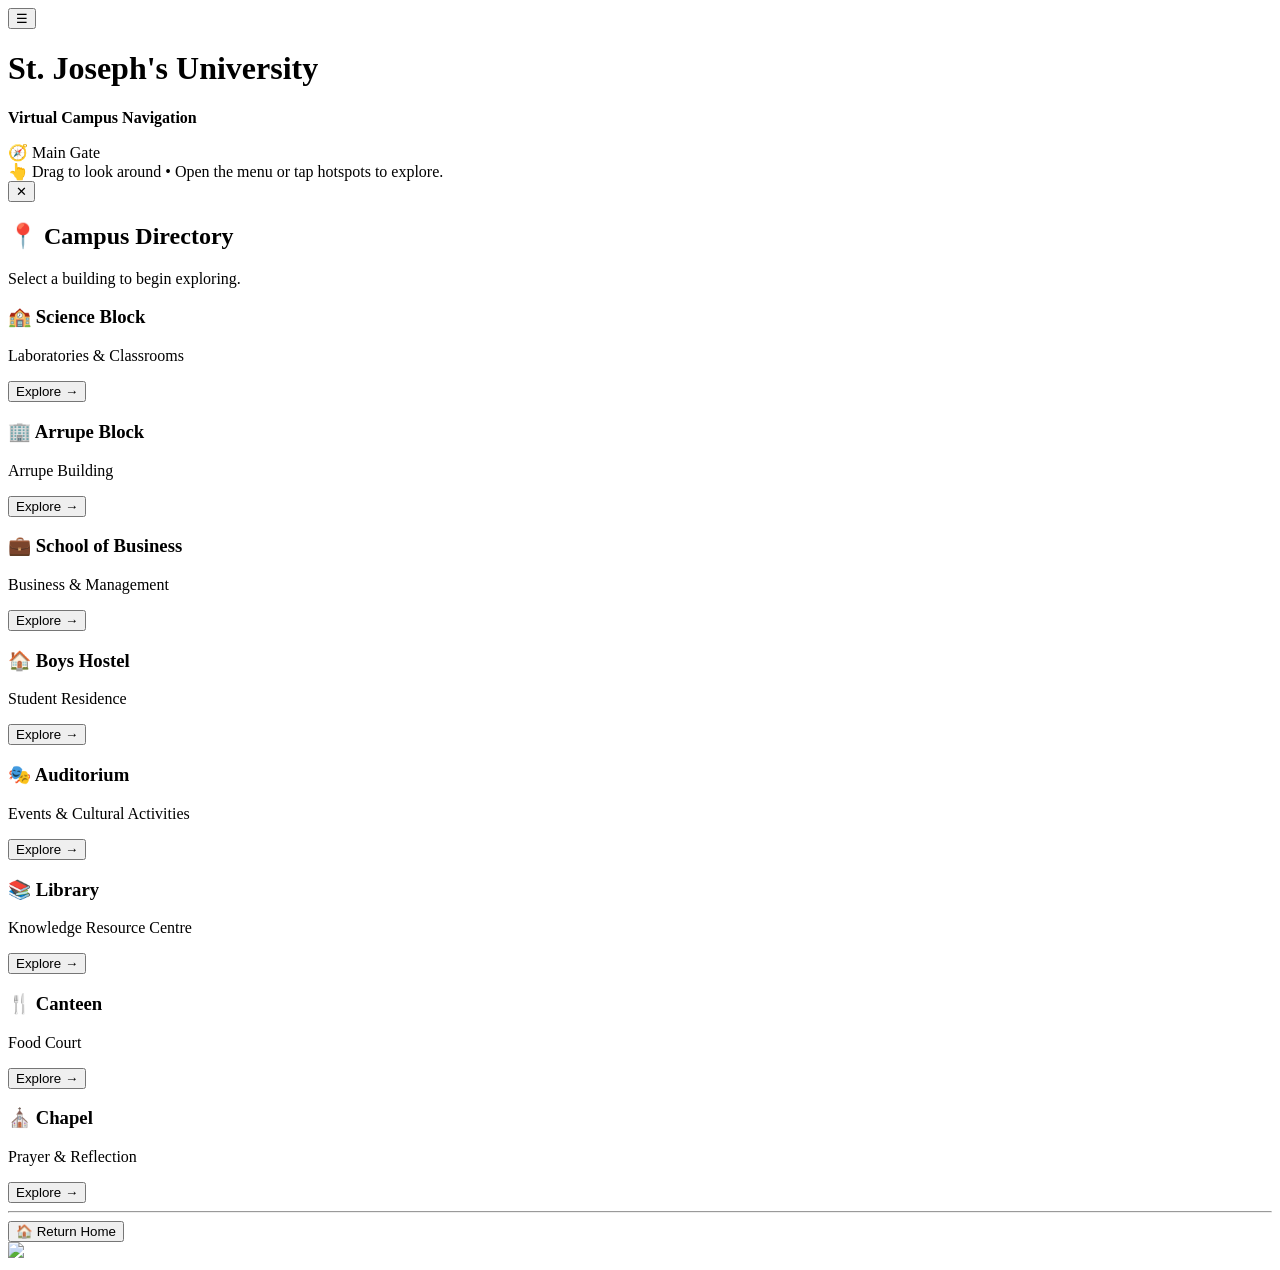
==== vr.html @ 9d229363 "Update vr.html" ====
<!DOCTYPE html>
<html lang="en">

<head>

<meta charset="UTF-8">
<meta name="viewport" content="width=device-width, initial-scale=1.0">

<title>Campus Hub | St. Joseph's University</title>

<link rel="stylesheet" href="css/vr.css">

<script src="https://aframe.io/releases/1.7.0/aframe.min.js"></script>

</head>

<body>

<!-- ================= MENU BUTTON ================= -->

<button id="menuToggle">
☰
</button>

<!-- ================= TITLE ================= -->

<div id="title">

<h1>St. Joseph's University</h1>

<p><b>Virtual Campus Navigation</b></p>

</div>

<!-- ================= COMPASS ================= -->

<div id="compass">

🧭 Main Gate

</div>

<!-- ================= INSTRUCTIONS ================= -->

<div id="instructions">

👆 Drag to look around • Open the menu or tap hotspots to explore.

</div>

<!-- ================= MENU ================= -->

<div id="menu">

<button id="closeMenu">✕</button>

<h2>📍 Campus Directory</h2>

<p>Select a building to begin exploring.</p>

<div class="building-card">

<h3>🏫 Science Block</h3>

<p>Laboratories & Classrooms</p>

<button onclick="location.href='blocks/science.html'">

Explore →

</button>

</div>

<div class="building-card">

<h3>🏢 Arrupe Block</h3>

<p>Arrupe Building</p>

<button onclick="location.href='blocks/arrupe.html'">

Explore →

</button>

</div>

<div class="building-card">

<h3>💼 School of Business</h3>

<p>Business & Management</p>

<button onclick="location.href='blocks/business.html'">

Explore →

</button>

</div>

<div class="building-card">

<h3>🏠 Boys Hostel</h3>

<p>Student Residence</p>

<button onclick="location.href='blocks/hostel.html'">

Explore →

</button>

</div>

<div class="building-card">

<h3>🎭 Auditorium</h3>

<p>Events & Cultural Activities</p>

<button onclick="location.href='blocks/auditorium.html'">

Explore →

</button>

</div>

<div class="building-card">

<h3>📚 Library</h3>

<p>Knowledge Resource Centre</p>

<button onclick="location.href='blocks/library.html'">

Explore →

</button>

</div>

<div class="building-card">

<h3>🍴 Canteen</h3>

<p>Food Court</p>

<button onclick="location.href='blocks/canteen.html'">

Explore →

</button>

</div>

<div class="building-card">

<h3>⛪ Chapel</h3>

<p>Prayer & Reflection</p>

<button onclick="location.href='blocks/chapel.html'">

Explore →

</button>

</div>

<hr>

<button class="homeButton" onclick="location.href='index.html'">

🏠 Return Home

</button>

</div>
<!-- ================= 360 SCENE ================= -->

<a-scene>

<a-assets>

<img
id="gate"
src="images/images.jpeg">

</a-assets>

<a-sky src="#gate"></a-sky>

<!-- ================= CAMERA ================= -->

<a-camera
position="0 1.6 0"
look-controls="magicWindowTrackingEnabled:true">

</a-camera>

<!-- ================= HOTSPOTS ================= -->


</a-scene>

<script src="js/vr.js"></script>

</body>

</html>
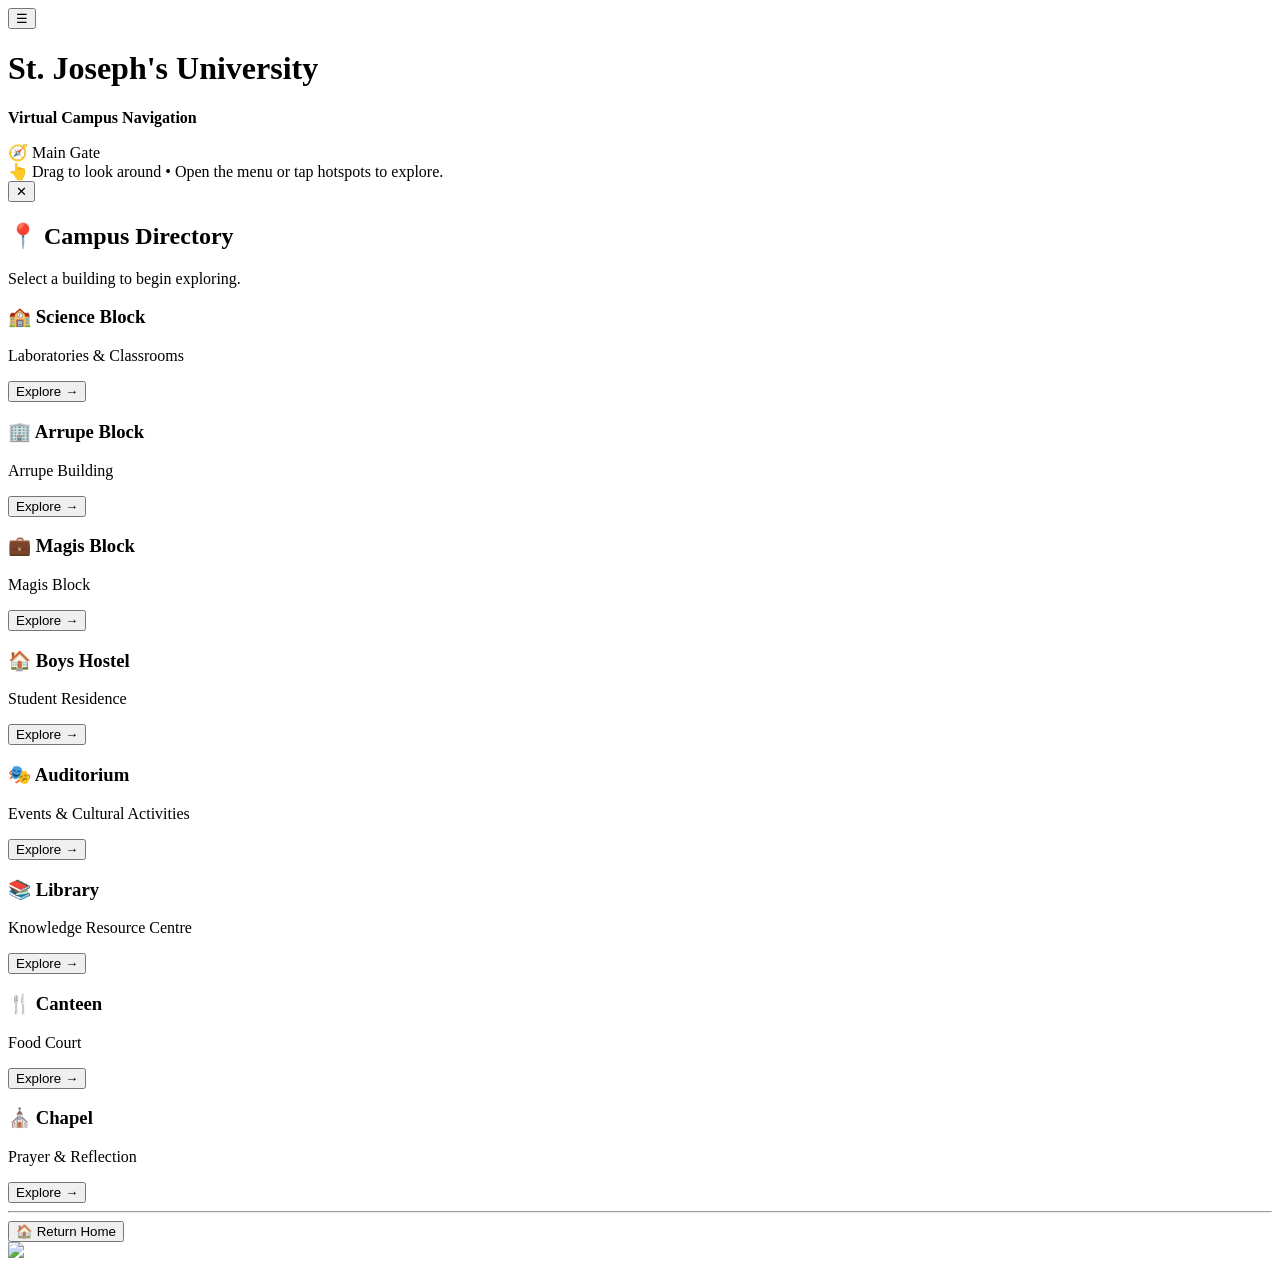
==== commit 2d9da58f: "Update vr.html" ====
--- a/vr.html
+++ b/vr.html
@@ -88,11 +88,11 @@
 
 <div class="building-card">
 
-<h3>💼 School of Business</h3>
-
-<p>Business & Management</p>
-
-<button onclick="location.href='blocks/business.html'">
+<h3>💼 Magis Block</h3>
+
+<p>Magis Block</p>
+
+<button onclick="location.href='blocks/magis.html'">
 
 Explore →
 
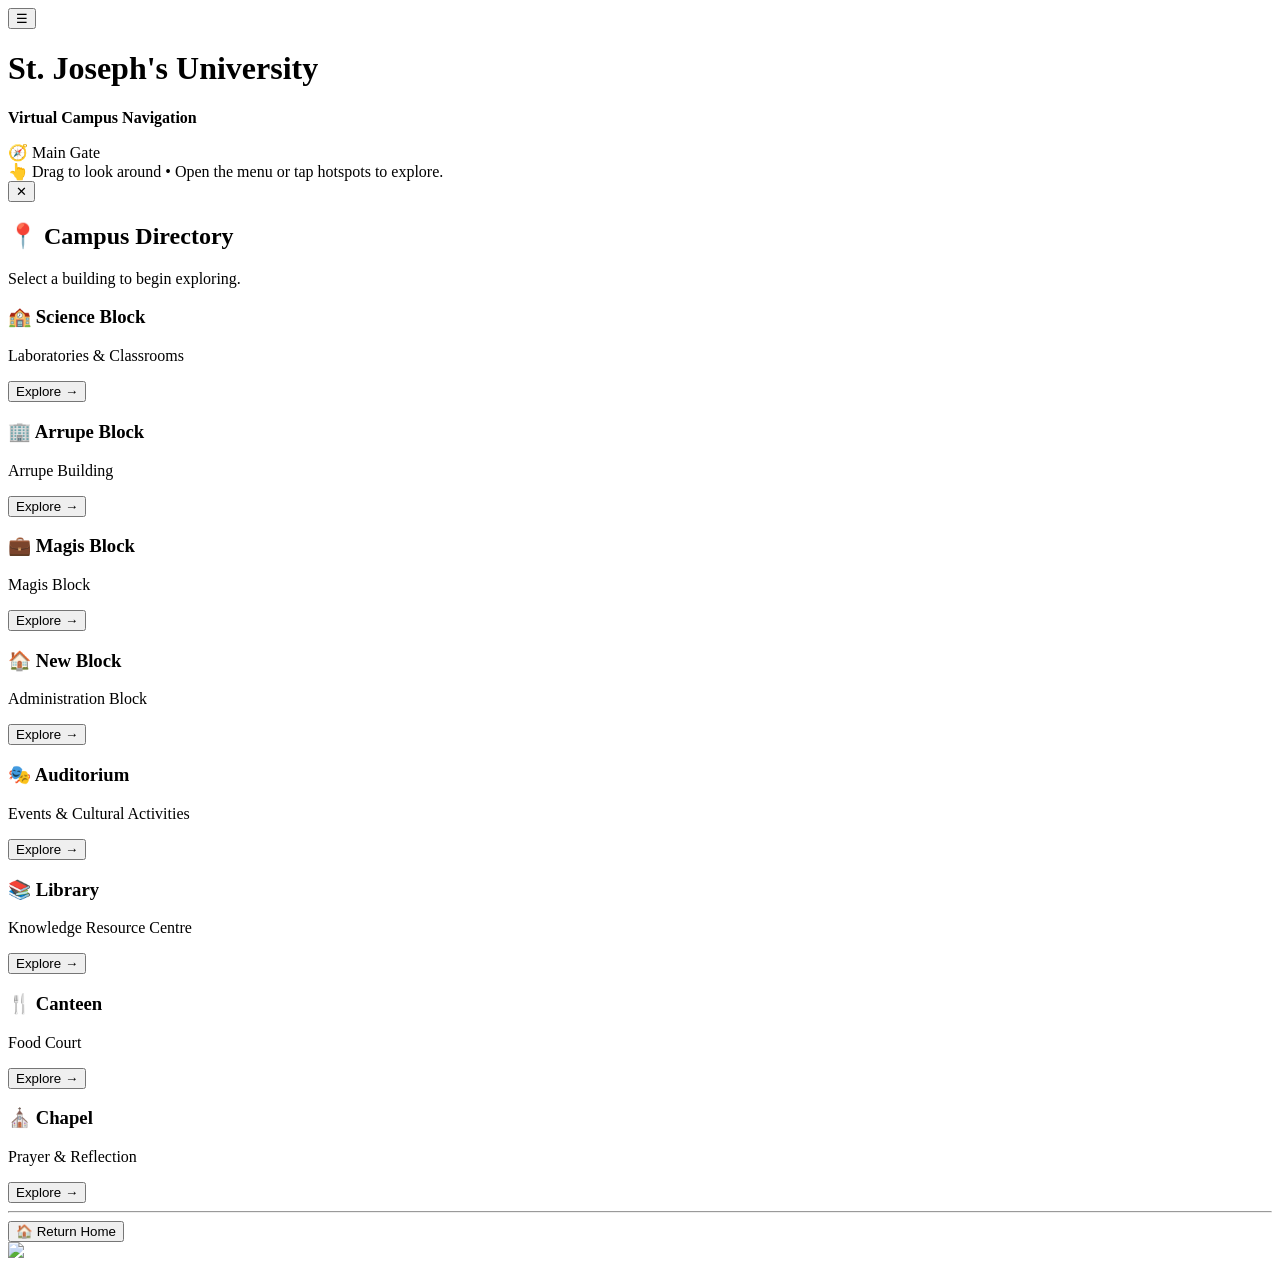
==== commit 463960b3: "Update vr.html" ====
--- a/vr.html
+++ b/vr.html
@@ -102,11 +102,11 @@
 
 <div class="building-card">
 
-<h3>🏠 Boys Hostel</h3>
-
-<p>Student Residence</p>
-
-<button onclick="location.href='blocks/hostel.html'">
+<h3>🏠 New Block</h3>
+
+<p>Administration Block</p>
+
+<button onclick="location.href='blocks/new.html'">
 
 Explore →
 
